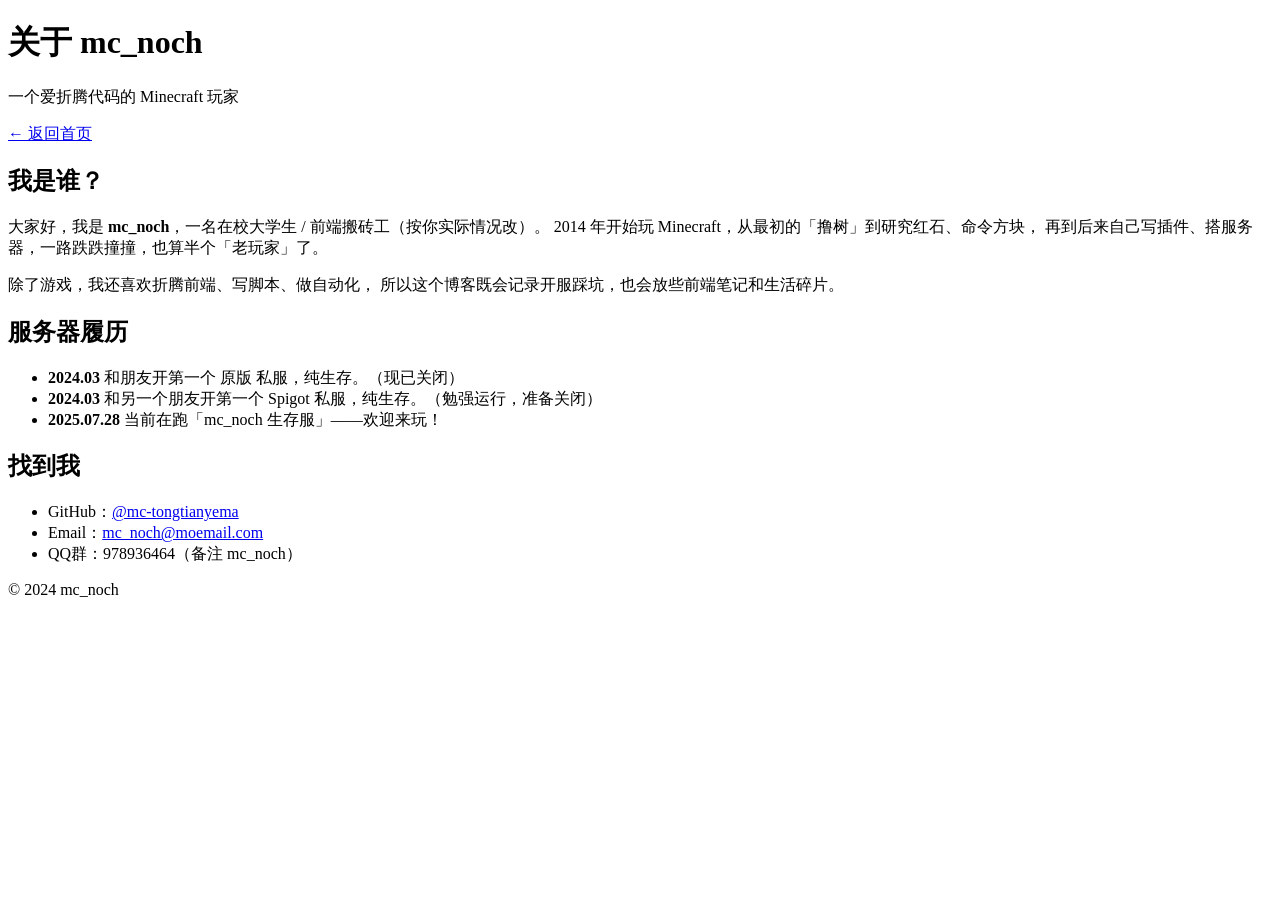
==== about/index.html @ 4d33113f "Create index.html" ====
<!DOCTYPE html>
<html lang="zh-CN">
<head>
  <meta charset="UTF-8"/>
  <meta name="viewport" content="width=device-width, initial-scale=1.0"/>
  <title>关于 mc_noch</title>
  <link rel="stylesheet" href="css/style.css"/>
</head>
<body>

<header class="hero mini">
  <h1>关于 mc_noch</h1>
  <p>一个爱折腾代码的 Minecraft 玩家</p>
  <a href="index.html" class="btn-back">← 返回首页</a>
</header>

<main id="main">
  <!-- 个人简介 -->
  <section>
    <h2>我是谁？</h2>
    <p>
      大家好，我是 <strong>mc_noch</strong>，一名在校大学生 / 前端搬砖工（按你实际情况改）。
      2014 年开始玩 Minecraft，从最初的「撸树」到研究红石、命令方块，
      再到后来自己写插件、搭服务器，一路跌跌撞撞，也算半个「老玩家」了。
    </p>
    <p>
      除了游戏，我还喜欢折腾前端、写脚本、做自动化，
      所以这个博客既会记录开服踩坑，也会放些前端笔记和生活碎片。
    </p>
  </section>
  <!-- 服务器经历 -->
  <section>
    <h2>服务器履历</h2>
    <ul>
      <li><strong>2024.03</strong> 和朋友开第一个 原版 私服，纯生存。（现已关闭）</li>
      <li><strong>2024.03</strong> 和另一个朋友开第一个 Spigot 私服，纯生存。（勉强运行，准备关闭）</li>
      <li><strong>2025.07.28</strong> 当前在跑「mc_noch 生存服」——欢迎来玩！</li>
    </ul>
  </section>

  <!-- 联系方式 -->
  <section>
    <h2>找到我</h2>
    <ul class="contact">
      <li>GitHub：<a href="https://github.com/mc-tongtianyema" target="_blank">@mc-tongtianyema</a></li>
      <li>Email：<a href="mailto:mc_noch@moemail.com">mc_noch@moemail.com</a></li>
      <li>QQ群：978936464（备注 mc_noch）</li>
    </ul>
  </section>
</main>

<footer>
  <p>© 2024 mc_noch</p>
</footer>

<script src="js/script.js"></script>
</body>
</html>
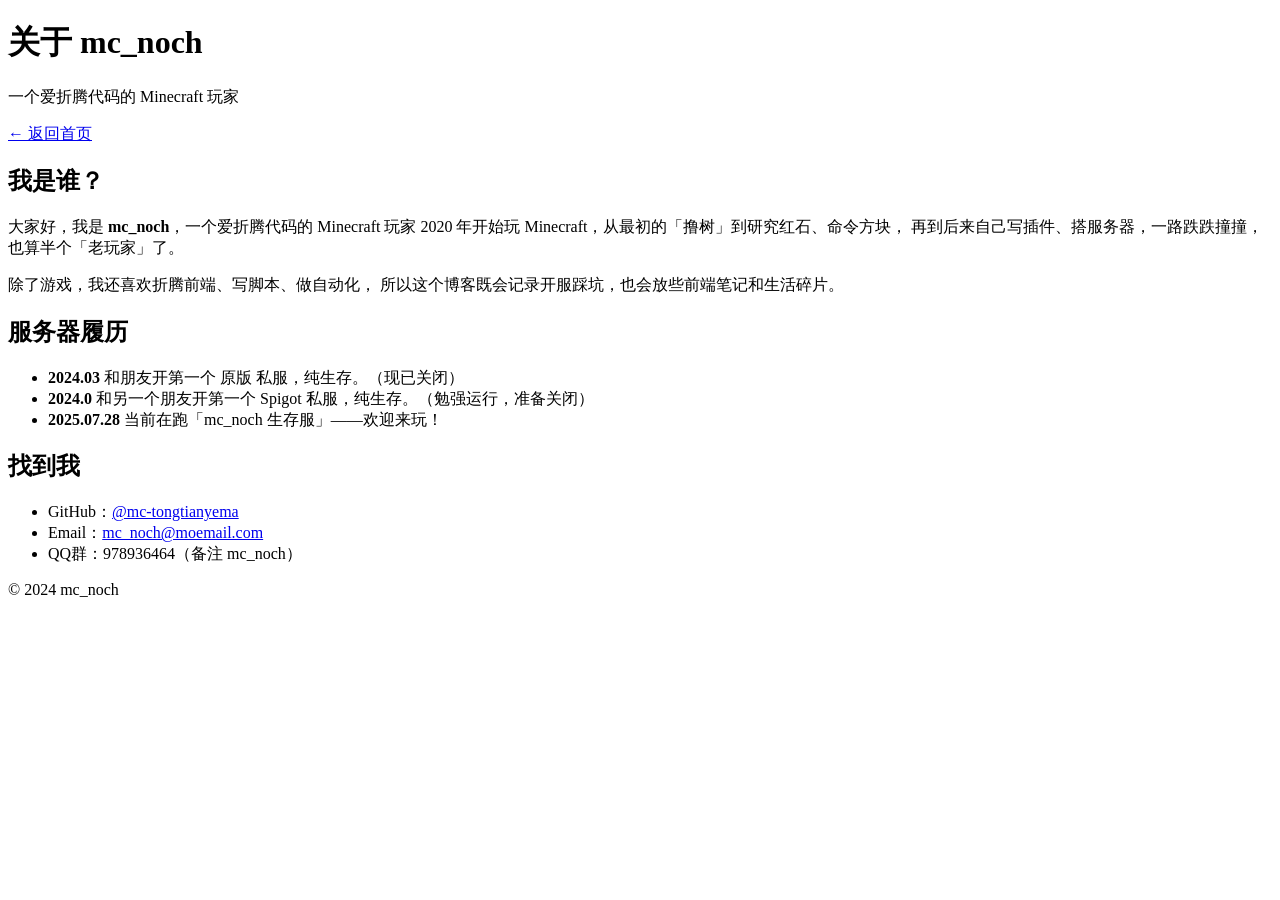
==== commit 0769941f: "Update index.html" ====
--- a/about/index.html
+++ b/about/index.html
@@ -19,8 +19,8 @@
   <section>
     <h2>我是谁？</h2>
     <p>
-      大家好，我是 <strong>mc_noch</strong>，一名在校大学生 / 前端搬砖工（按你实际情况改）。
-      2014 年开始玩 Minecraft，从最初的「撸树」到研究红石、命令方块，
+      大家好，我是 <strong>mc_noch</strong>，一个爱折腾代码的 Minecraft 玩家
+      2020 年开始玩 Minecraft，从最初的「撸树」到研究红石、命令方块，
       再到后来自己写插件、搭服务器，一路跌跌撞撞，也算半个「老玩家」了。
     </p>
     <p>
@@ -33,7 +33,7 @@
     <h2>服务器履历</h2>
     <ul>
       <li><strong>2024.03</strong> 和朋友开第一个 原版 私服，纯生存。（现已关闭）</li>
-      <li><strong>2024.03</strong> 和另一个朋友开第一个 Spigot 私服，纯生存。（勉强运行，准备关闭）</li>
+      <li><strong>2024.0</strong> 和另一个朋友开第一个 Spigot 私服，纯生存。（勉强运行，准备关闭）</li>
       <li><strong>2025.07.28</strong> 当前在跑「mc_noch 生存服」——欢迎来玩！</li>
     </ul>
   </section>
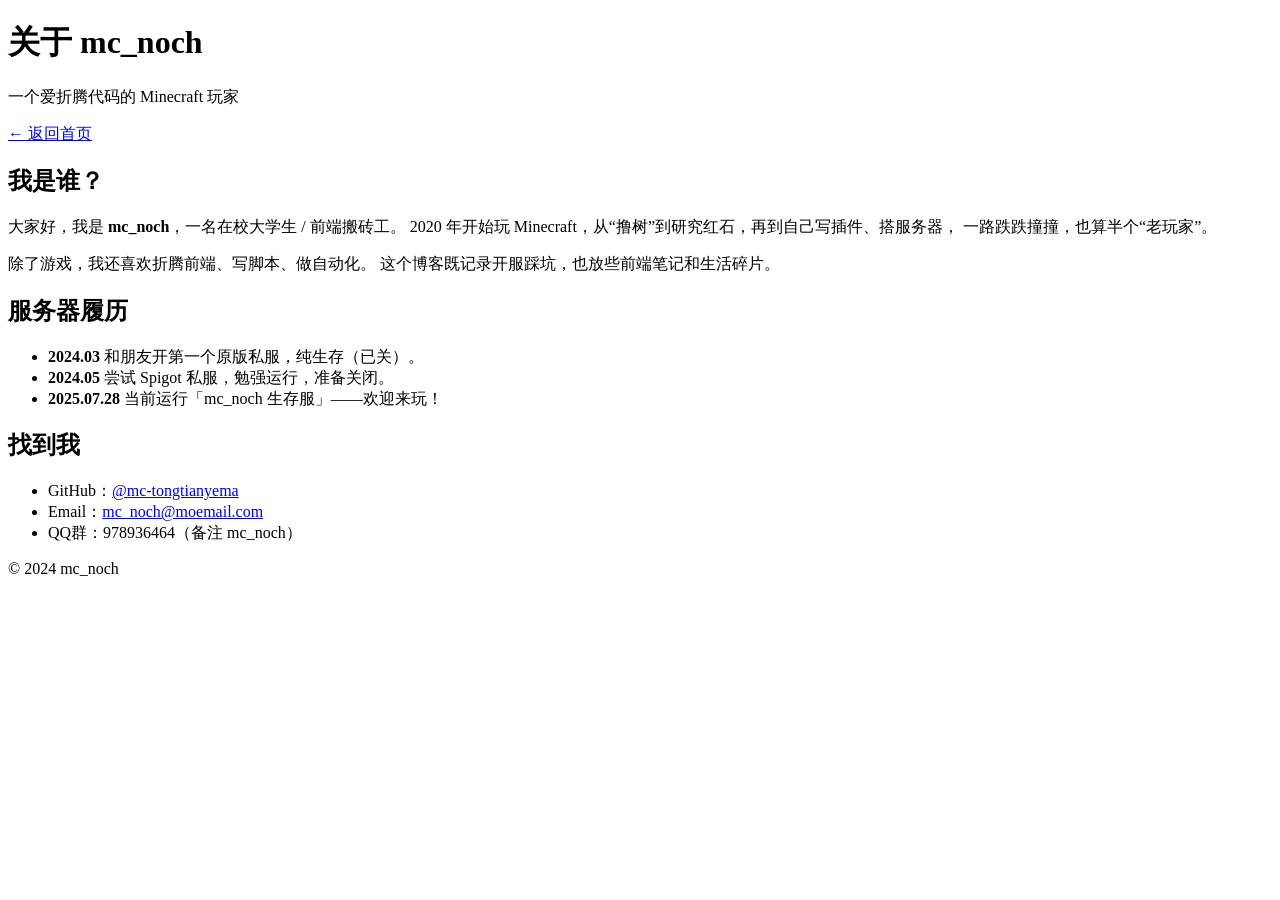
==== commit 638c4ec4: "Update index.html" ====
--- a/about/index.html
+++ b/about/index.html
@@ -2,44 +2,45 @@
 <html lang="zh-CN">
 <head>
   <meta charset="UTF-8"/>
-  <meta name="viewport" content="width=device-width, initial-scale=1.0"/>
+  <meta name="viewport" content="width=device-width,initial-scale=1"/>
   <title>关于 mc_noch</title>
-  <link rel="stylesheet" href="css/style.css"/>
+  <link rel="stylesheet" href="css/blog.css"/>
 </head>
+
 <body>
-
-<header class="hero mini">
+<header class="hero">
   <h1>关于 mc_noch</h1>
   <p>一个爱折腾代码的 Minecraft 玩家</p>
-  <a href="index.html" class="btn-back">← 返回首页</a>
+  <a href="/" class="btn-back">← 返回首页</a>
 </header>
 
-<main id="main">
+<main>
   <!-- 个人简介 -->
-  <section>
+  <section class="card">
     <h2>我是谁？</h2>
     <p>
-      大家好，我是 <strong>mc_noch</strong>，一个爱折腾代码的 Minecraft 玩家
-      2020 年开始玩 Minecraft，从最初的「撸树」到研究红石、命令方块，
-      再到后来自己写插件、搭服务器，一路跌跌撞撞，也算半个「老玩家」了。
+      大家好，我是 <strong>mc_noch</strong>，一名在校大学生 / 前端搬砖工。
+      2020 年开始玩 Minecraft，从“撸树”到研究红石，再到自己写插件、搭服务器，
+      一路跌跌撞撞，也算半个“老玩家”。
     </p>
     <p>
-      除了游戏，我还喜欢折腾前端、写脚本、做自动化，
-      所以这个博客既会记录开服踩坑，也会放些前端笔记和生活碎片。
+      除了游戏，我还喜欢折腾前端、写脚本、做自动化。
+      这个博客既记录开服踩坑，也放些前端笔记和生活碎片。
     </p>
   </section>
-  <!-- 服务器经历 -->
-  <section>
+
+  <!-- 服务器履历 -->
+  <section class="card">
     <h2>服务器履历</h2>
     <ul>
-      <li><strong>2024.03</strong> 和朋友开第一个 原版 私服，纯生存。（现已关闭）</li>
-      <li><strong>2024.0</strong> 和另一个朋友开第一个 Spigot 私服，纯生存。（勉强运行，准备关闭）</li>
-      <li><strong>2025.07.28</strong> 当前在跑「mc_noch 生存服」——欢迎来玩！</li>
+      <li><strong>2024.03</strong> 和朋友开第一个原版私服，纯生存（已关）。</li>
+      <li><strong>2024.05</strong> 尝试 Spigot 私服，勉强运行，准备关闭。</li>
+      <li><strong>2025.07.28</strong> 当前运行「mc_noch 生存服」——欢迎来玩！</li>
     </ul>
   </section>
 
   <!-- 联系方式 -->
-  <section>
+  <section class="card">
     <h2>找到我</h2>
     <ul class="contact">
       <li>GitHub：<a href="https://github.com/mc-tongtianyema" target="_blank">@mc-tongtianyema</a></li>
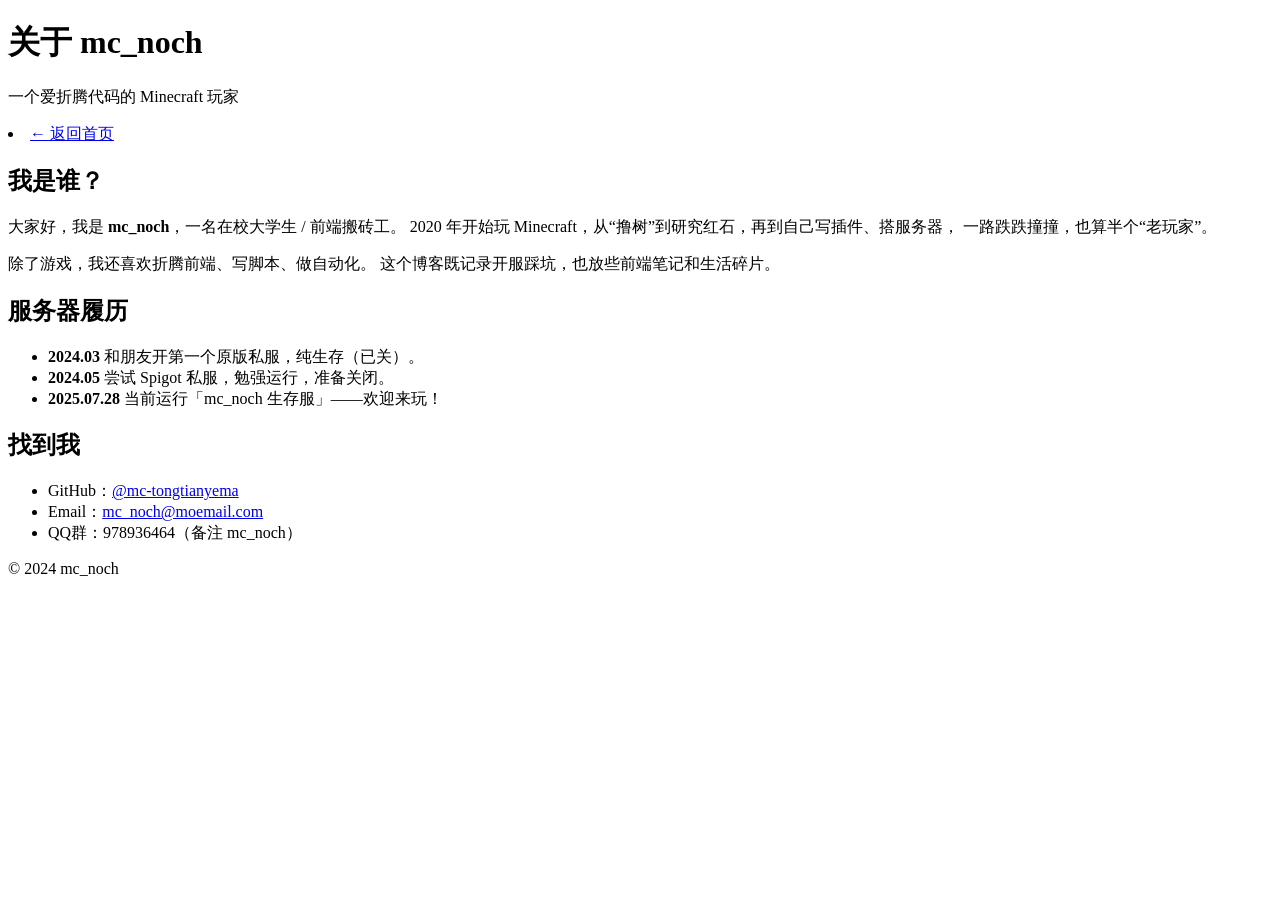
==== commit 489c0dc3: "Update index.html" ====
--- a/about/index.html
+++ b/about/index.html
@@ -11,7 +11,7 @@
 <header class="hero">
   <h1>关于 mc_noch</h1>
   <p>一个爱折腾代码的 Minecraft 玩家</p>
-  <a href="/" class="btn-back">← 返回首页</a>
+  <li><a href="/mcnoch-blog">← 返回首页</a></li>
 </header>
 
 <main>
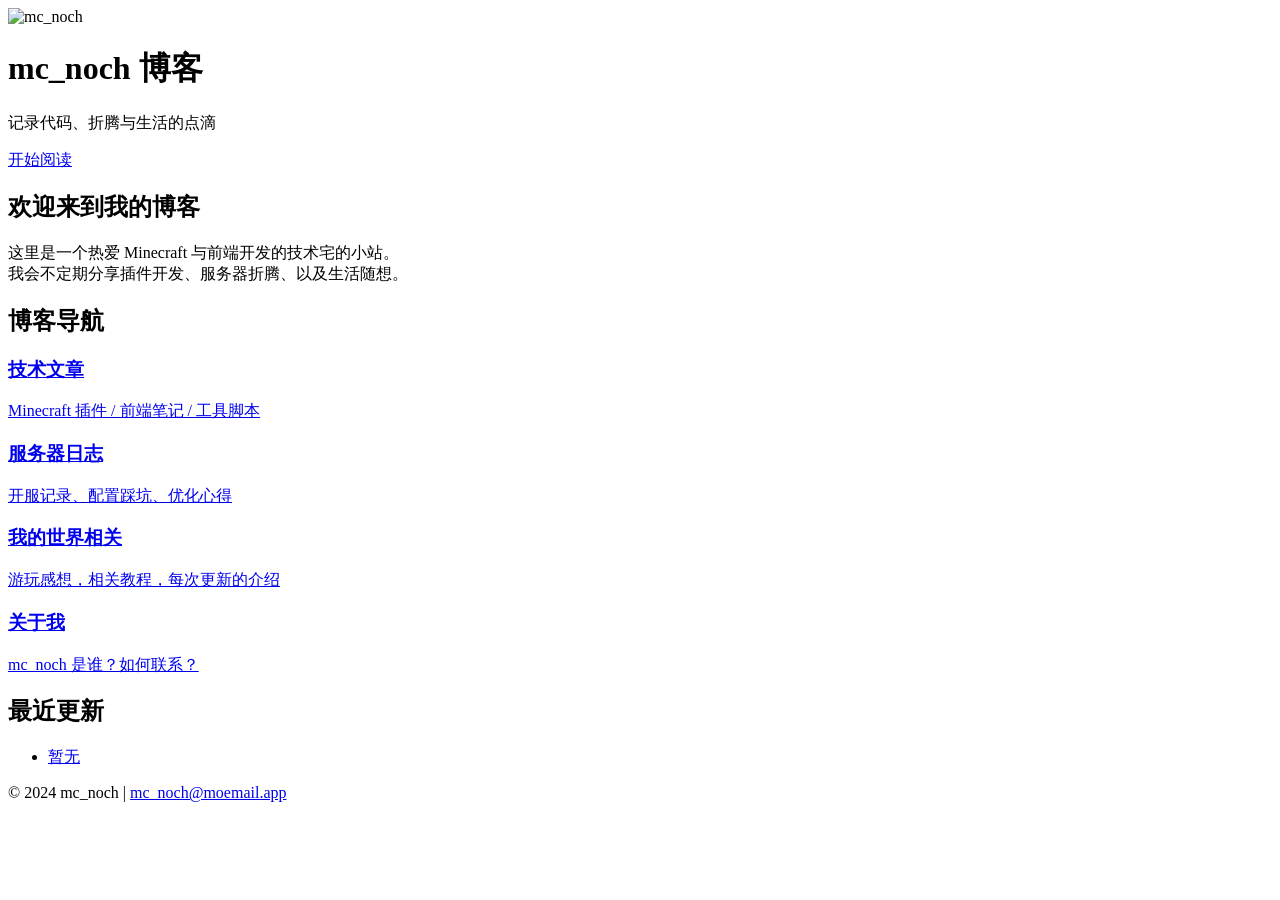
==== commit 4a6af07b: "Update index.html" ====
--- a/about/index.html
+++ b/about/index.html
@@ -1,57 +1,64 @@
 <!DOCTYPE html>
 <html lang="zh-CN">
 <head>
-  <meta charset="UTF-8"/>
-  <meta name="viewport" content="width=device-width,initial-scale=1"/>
-  <title>关于 mc_noch</title>
-  <link rel="stylesheet" href="css/blog.css"/>
+    <meta charset="UTF-8"/>
+    <meta name="viewport" content="width=device-width,initial-scale=1.0"/>
+    <title>mc_noch 博客</title>
+    <link rel="stylesheet" href="css/style.css"/>
 </head>
-
 <body>
 <header class="hero">
-  <h1>关于 mc_noch</h1>
-  <p>一个爱折腾代码的 Minecraft 玩家</p>
-  <li><a href="/mcnoch-blog">← 返回首页</a></li>
+    <img src="img/logo.png" alt="mc_noch" class="logo"/>
+    <h1>mc_noch 博客</h1>
+    <p>记录代码、折腾与生活的点滴</p>
+    <a href="#main" class="btn-scroll">开始阅读</a>
 </header>
 
-<main>
-  <!-- 个人简介 -->
-  <section class="card">
-    <h2>我是谁？</h2>
-    <p>
-      大家好，我是 <strong>mc_noch</strong>，一名在校大学生 / 前端搬砖工。
-      2020 年开始玩 Minecraft，从“撸树”到研究红石，再到自己写插件、搭服务器，
-      一路跌跌撞撞，也算半个“老玩家”。
-    </p>
-    <p>
-      除了游戏，我还喜欢折腾前端、写脚本、做自动化。
-      这个博客既记录开服踩坑，也放些前端笔记和生活碎片。
-    </p>
-  </section>
+<main id="main">
+    <section class="intro">
+        <h2>欢迎来到我的博客</h2>
+        <p>
+            这里是一个热爱 Minecraft 与前端开发的技术宅的小站。<br/>
+            我会不定期分享插件开发、服务器折腾、以及生活随想。
+        </p>
+    </section>
 
-  <!-- 服务器履历 -->
-  <section class="card">
-    <h2>服务器履历</h2>
-    <ul>
-      <li><strong>2024.03</strong> 和朋友开第一个原版私服，纯生存（已关）。</li>
-      <li><strong>2024.05</strong> 尝试 Spigot 私服，勉强运行，准备关闭。</li>
-      <li><strong>2025.07.28</strong> 当前运行「mc_noch 生存服」——欢迎来玩！</li>
-    </ul>
-  </section>
+    <section class="features">
+        <h2>博客导航</h2>
+        <div class="cards">
+            <a class="card" href="posts/">
+                <h3>技术文章</h3>
+                <p>Minecraft 插件 / 前端笔记 / 工具脚本</p>
+            </a>
 
-  <!-- 联系方式 -->
-  <section class="card">
-    <h2>找到我</h2>
-    <ul class="contact">
-      <li>GitHub：<a href="https://github.com/mc-tongtianyema" target="_blank">@mc-tongtianyema</a></li>
-      <li>Email：<a href="mailto:mc_noch@moemail.com">mc_noch@moemail.com</a></li>
-      <li>QQ群：978936464（备注 mc_noch）</li>
-    </ul>
-  </section>
+            <a class="card" href="server/">
+                <h3>服务器日志</h3>
+                <p>开服记录、配置踩坑、优化心得</p>
+            </a>
+            
+            <a class="card" href="minecraft.html">
+                <h3>我的世界相关</h3>
+                <p>游玩感想，相关教程，每次更新的介绍</p>
+            </a>
+            
+            <a class="card" href="about/">
+                <h3>关于我</h3>
+                <p>mc_noch 是谁？如何联系？</p>
+            </a>
+        </div>
+    </section>
+
+    <section class="latest">
+        <h2>最近更新</h2>
+        <ul id="latest-posts">
+            <!-- 这里可以用 GitHub Actions 或手动维护 -->
+            <li><a href="/mcnoch-blog">暂无</a></li>
+        </ul>
+    </section>
 </main>
 
 <footer>
-  <p>© 2024 mc_noch</p>
+    <p>© 2024 mc_noch | <a href="mailto:mc_noch@moemail.app">mc_noch@moemail.app</a></p>
 </footer>
 
 <script src="js/script.js"></script>
